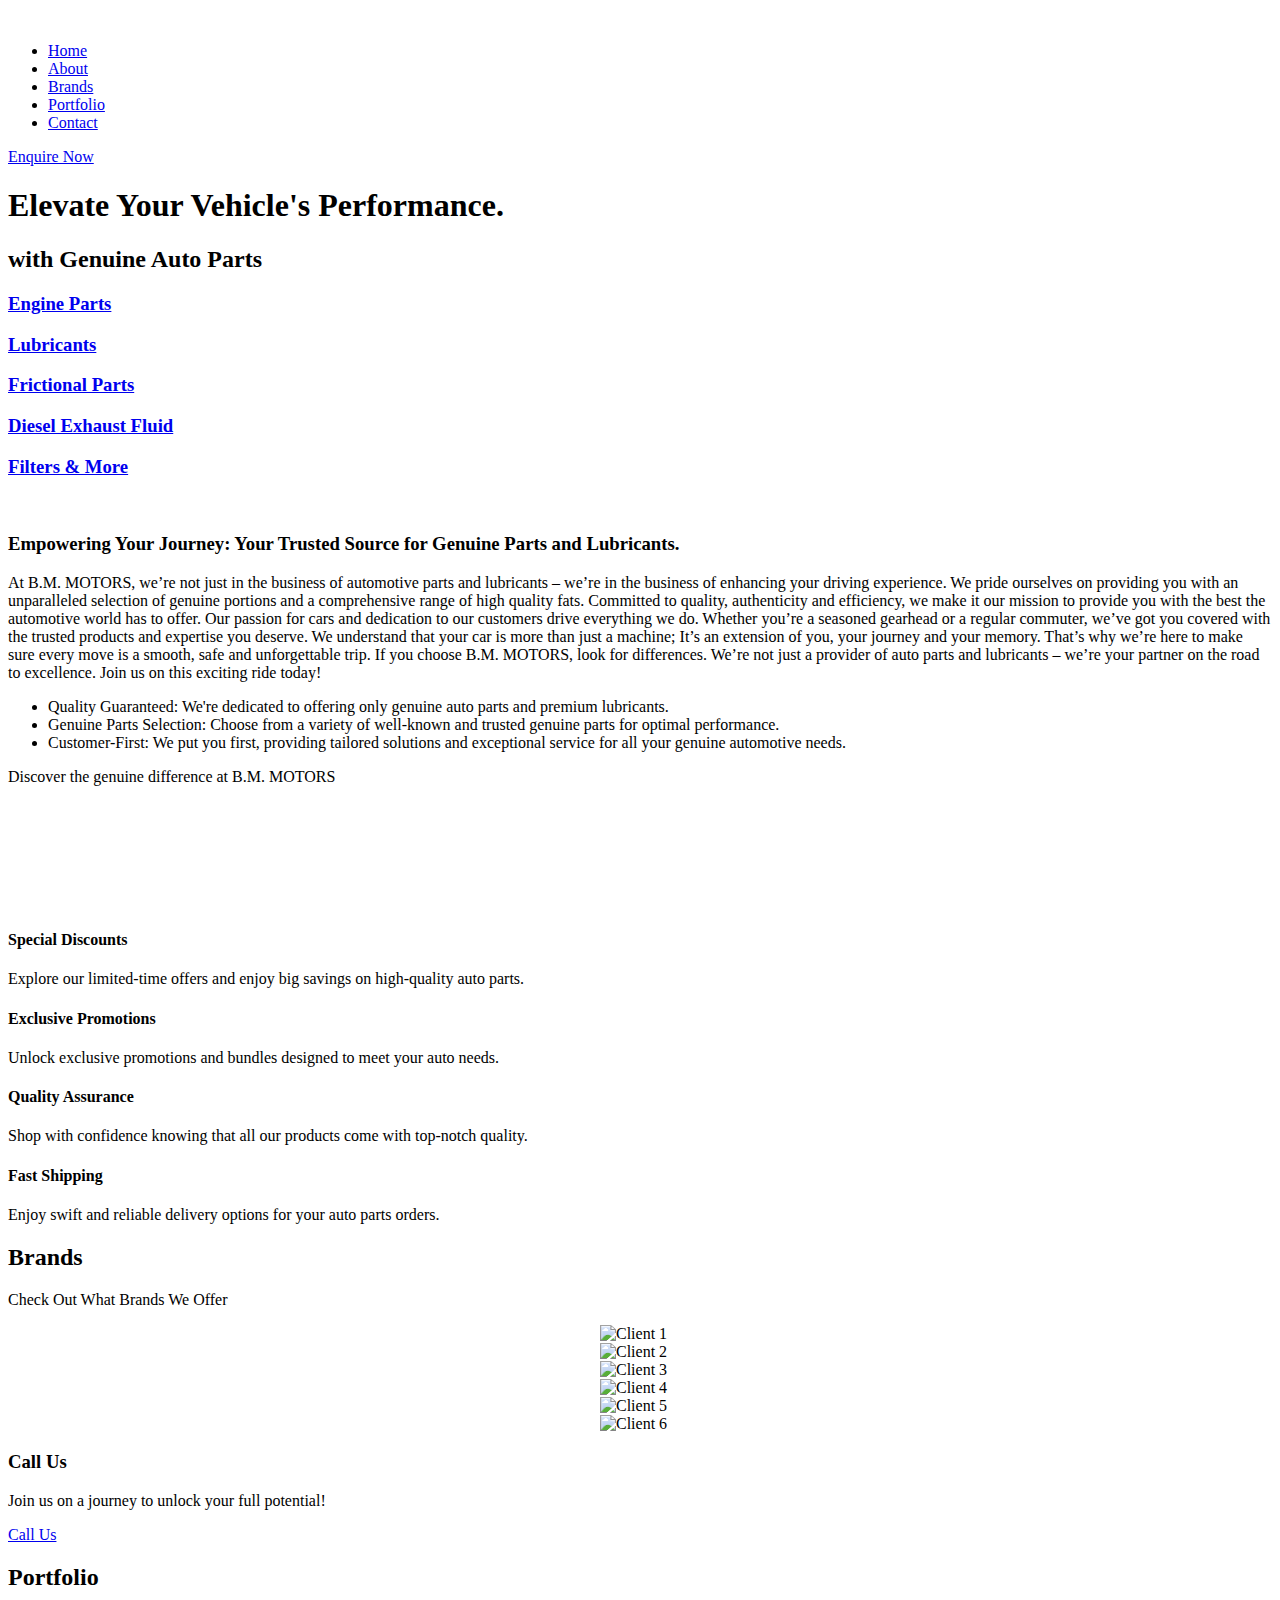
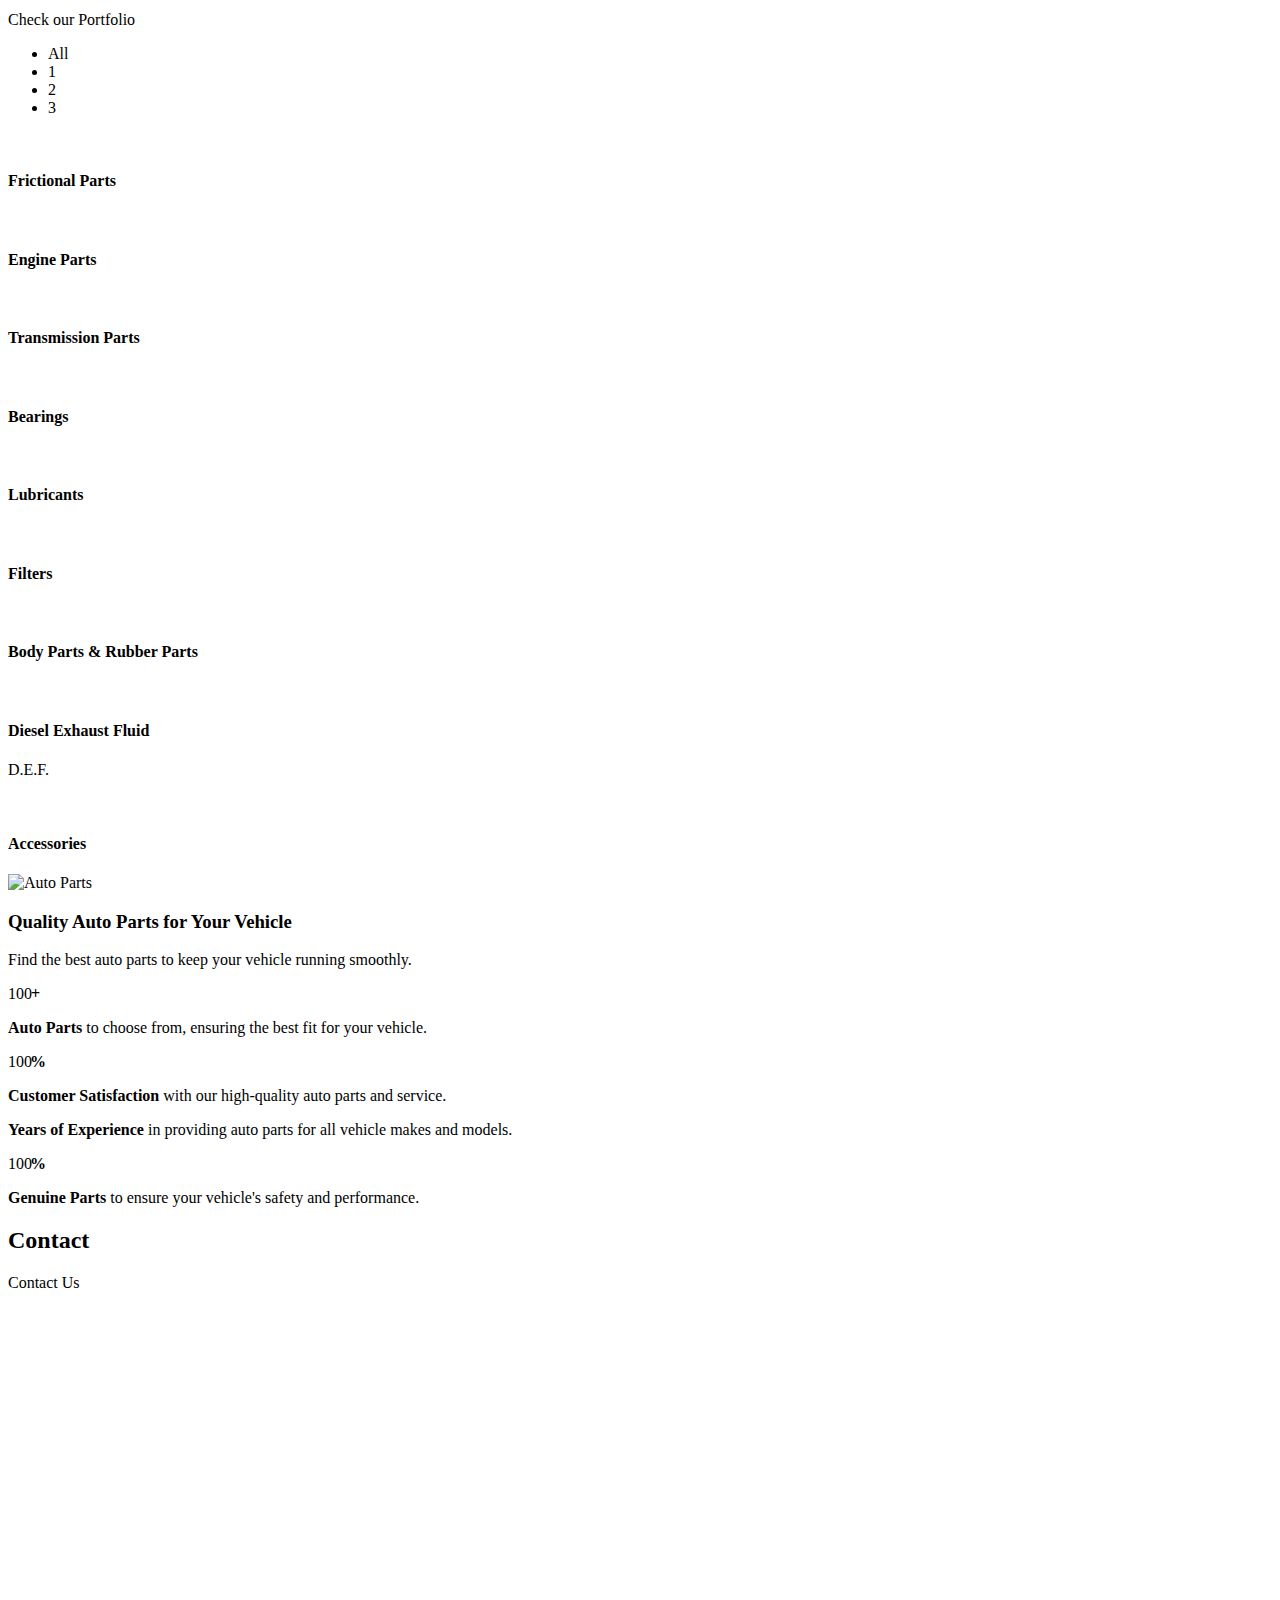
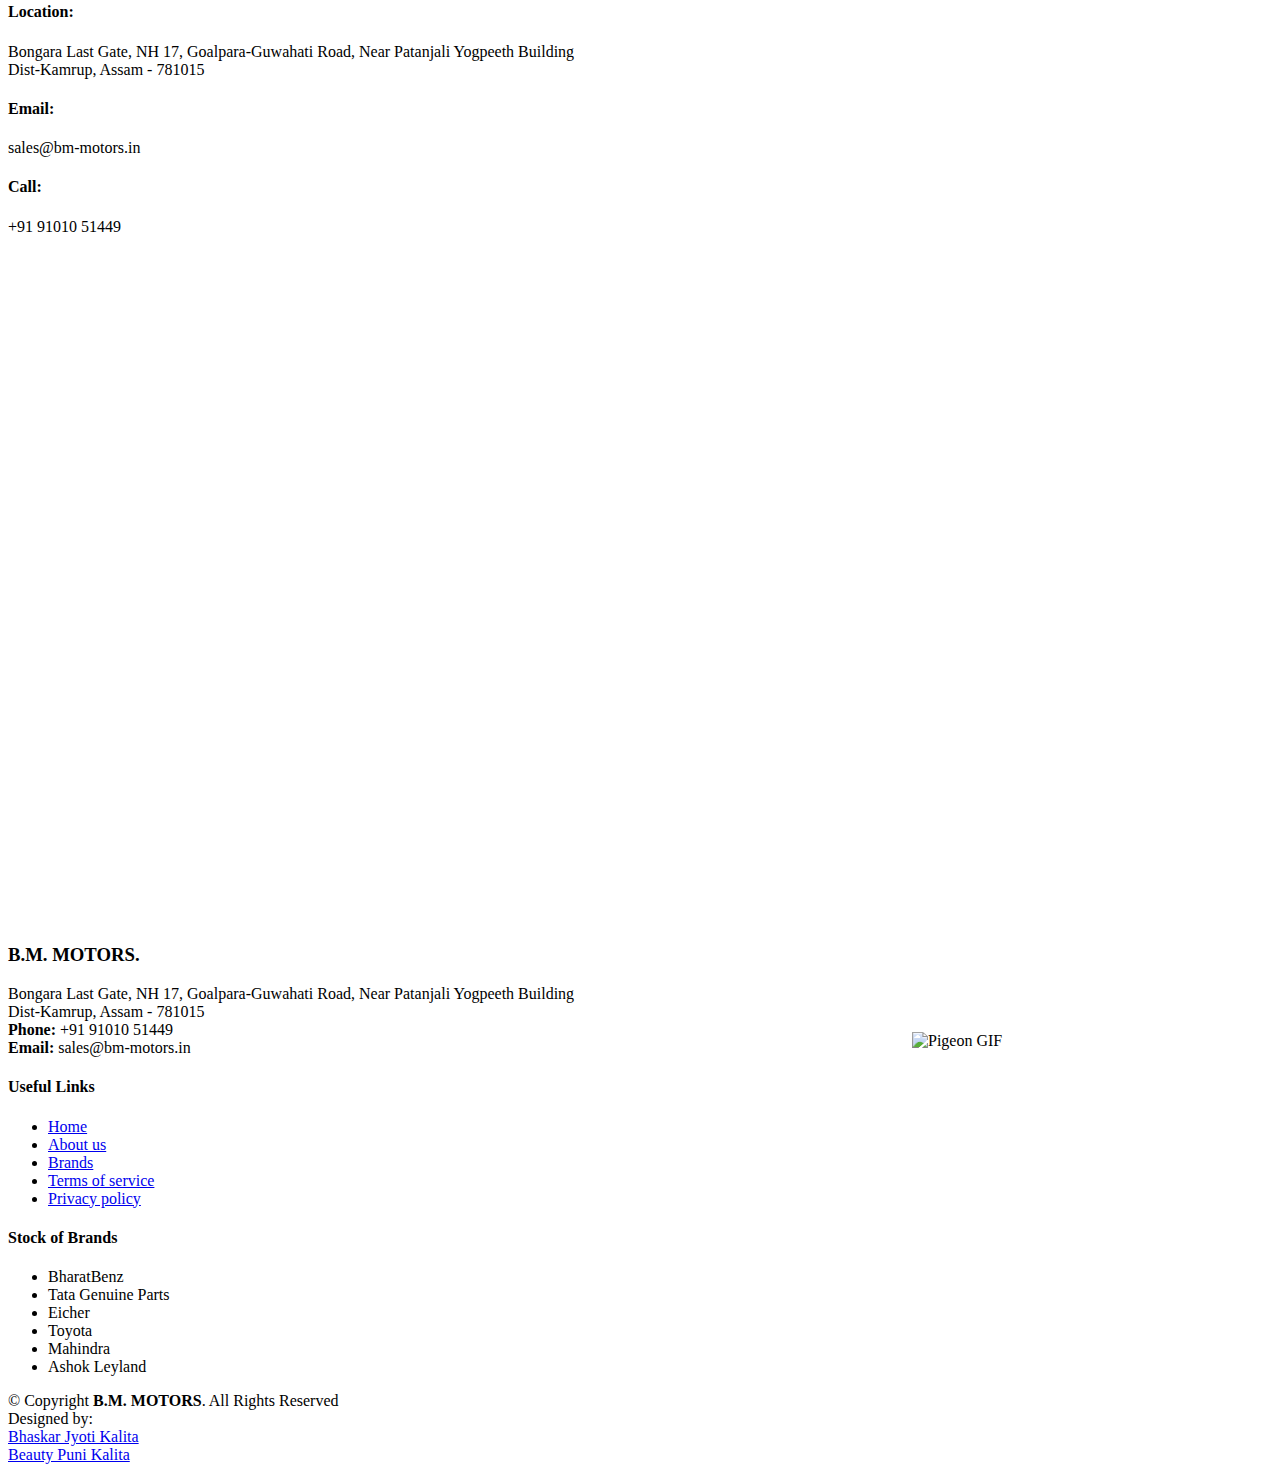
==== index.html @ 02e04e2a "Add files via upload" ====
<!DOCTYPE html>
<html lang="en">

<head>
  <meta charset="utf-8">
  <meta content="width=device-width, initial-scale=1.0" name="viewport">

  <title>B.M. MOTORS</title>
  <meta content="All Genuine Parts for your vehicle's need" name="description">
  <meta content="auto parts,tata,mahindra,genuine parts" name="keywords">

  <!-- Favicons -->
  <link href="assets/img/favicon.png" rel="icon">
  <link href="assets/img/apple-touch-icon.png" rel="apple-touch-icon">

  <!-- Google Fonts -->
  <link href="https://fonts.googleapis.com/css?family=Open+Sans:300,300i,400,400i,600,600i,700,700i|Raleway:300,300i,400,400i,500,500i,600,600i,700,700i|Poppins:300,300i,400,400i,500,500i,600,600i,700,700i" rel="stylesheet">

  <!-- Vendor CSS Files -->
  <link href="assets/vendor/aos/aos.css" rel="stylesheet">
  <link href="assets/vendor/bootstrap/css/bootstrap.min.css" rel="stylesheet">
  <link href="assets/vendor/bootstrap-icons/bootstrap-icons.css" rel="stylesheet">
  <link href="assets/vendor/boxicons/css/boxicons.min.css" rel="stylesheet">
  <link href="assets/vendor/glightbox/css/glightbox.min.css" rel="stylesheet">
  <link href="assets/vendor/remixicon/remixicon.css" rel="stylesheet">
  <link href="assets/vendor/swiper/swiper-bundle.min.css" rel="stylesheet">

  <!-- Template Main CSS File -->
  <link href="assets/css/style.css" rel="stylesheet">

  <!-- =======================================================
  * Template Name: Gp
  * Updated: Sep 18 2023 with Bootstrap v5.3.2
  * Template URL: https://bootstrapmade.com/gp-free-multipurpose-html-bootstrap-template/
  * Author: BootstrapMade.com
  * License: https://bootstrapmade.com/license/
  ======================================================== -->
</head>

<body>

  <!-- ======= Header ======= -->
  <header id="header" class="fixed-top ">
    <div class="container d-flex align-items-center justify-content-lg-between">

      <!--h1 class="logo me-auto me-lg-0"><a href="index.html">B.M. MOTORS<span>.</span></a></h1-->
      <!-- Uncomment below if you prefer to use an image logo -->
      <a href="index.html" class="logo me-auto me-lg-0"><img src="assets/img/logo.png" alt="" class="img-fluid"></a>

      <nav id="navbar" class="navbar order-last order-lg-0">
        <ul>
          <li><a class="nav-link scrollto active" href="#hero">Home</a></li>
          <li><a class="nav-link scrollto" href="#about">About</a></li>
          <li><a class="nav-link scrollto" href="#brands">Brands</a></li>
          <li><a class="nav-link scrollto " href="#portfolio">Portfolio</a></li>
          <!--li><a class="nav-link scrollto" href="#team">Team</a></li-->
          <!--li class="dropdown"><a href="#"><span>More</span> <i class="bi bi-chevron-down"></i></a>
            <ul>
              <li><a href="#">Place Order</a></li-->
              <!--li class="dropdown"><a href="#"><span>Place Order</span> <i class="bi bi-chevron-right"></i></a>
                <ul>
                  <li><a href="#">Tata Genuine Parts</a></li>
                  <li><a href="#">BharatBenz</a></li>
                  <li><a href="#">Deep Drop Down 3</a></li>
                  <li><a href="#">Deep Drop Down 4</a></li>
                  <li><a href="#">Deep Drop Down 5</a></li>
                </ul>
              </li>
              <li><a href="#">Drop Down 2</a></li>
              <li><a href="#">Drop Down 3</a></li>
              <li><a href="#">Drop Down 4</a></li>
            </ul>
          </li-->
          <li><a class="nav-link scrollto" href="#contact">Contact</a></li>
        </ul>
        <i class="bi bi-list mobile-nav-toggle"></i>
      </nav><!-- .navbar -->

      <a href="enquiry.html" class="get-started-btn scrollto">Enquire Now</a>

    </div>
  </header><!-- End Header -->

  

  <!-- ======= Hero Section ======= -->
  <section id="hero" class="d-flex align-items-center justify-content-center">
    <div class="container" data-aos="fade-up">

      <div class="row justify-content-center" data-aos="fade-up" data-aos-delay="150">
        <div class="col-xl-6 col-lg-8">
          <h1>Elevate Your Vehicle's Performance<span>.</span></h1>
          <h2>with Genuine Auto Parts</h2>
        </div>
      </div>

      <div class="row gy-4 mt-5 justify-content-center" data-aos="zoom-in" data-aos-delay="250">
        <div class="col-xl-2 col-md-4">
          <div class="icon-box">
            <i class="ri-store-line"></i>
            <h3><a href="enquiry.html">Engine Parts</a></h3>
          </div>
        </div>
        <div class="col-xl-2 col-md-4">
          <div class="icon-box">
            <i class="ri-bar-chart-box-line"></i>
            <h3><a href="enquiry.html">Lubricants</a></h3>
          </div>
        </div>
        <div class="col-xl-2 col-md-4">
          <div class="icon-box">
            <i class="ri-calendar-todo-line"></i>
            <h3><a href="enquiry.html">Frictional Parts</a></h3>
          </div>
        </div>
        <div class="col-xl-2 col-md-4">
          <div class="icon-box">
            <i class="ri-paint-brush-line"></i>
            <h3><a href="enquiry.html">Diesel Exhaust Fluid</a></h3>
          </div>
        </div>
        <div class="col-xl-2 col-md-4">
          <div class="icon-box">
            <i class="ri-database-2-line"></i>
            <h3><a href="enquiry.html">Filters & More</a></h3>
          </div>
        </div>
      </div>

    </div>
  </section><!-- End Hero -->

  <main id="main">

    <!-- ======= About Section ======= -->
    <section id="about" class="about">
      <div class="container" data-aos="fade-up">

        <div class="row">
          <div class="col-lg-6 order-1 order-lg-2" data-aos="fade-left" data-aos-delay="100">
            <img src="assets/img/about.jpg" class="img-fluid" alt="">
          </div>
          <div class="col-lg-6 pt-4 pt-lg-0 order-2 order-lg-1 content" data-aos="fade-right" data-aos-delay="100">
            <h3>Empowering Your Journey: Your Trusted Source for Genuine Parts and Lubricants.</h3>
            <p class="fst-italic">
              At B.M. MOTORS, we’re not just in the business of automotive parts and lubricants – we’re in the business of enhancing your driving experience. We pride ourselves on providing you with an unparalleled selection of genuine portions and a comprehensive range of high quality fats. Committed to quality, authenticity and efficiency, we make it our mission to provide you with the best the automotive world has to offer.
              Our passion for cars and dedication to our customers drive everything we do. Whether you’re a seasoned gearhead or a regular commuter, we’ve got you covered with the trusted products and expertise you deserve. We understand that your car is more than just a machine; It’s an extension of you, your journey and your memory. That’s why we’re here to make sure every move is a smooth, safe and unforgettable trip.
              If you choose B.M. MOTORS, look for differences. We’re not just a provider of auto parts and lubricants – we’re your partner on the road to excellence. Join us on this exciting ride today!
            </p>
            <ul>
              <li><i class="ri-check-double-line"></i> Quality Guaranteed: We're dedicated to offering only genuine auto parts and premium lubricants.</li>
              <li><i class="ri-check-double-line"></i> Genuine Parts Selection: Choose from a variety of well-known and trusted genuine parts for optimal performance.</li>
              <li><i class="ri-check-double-line"></i> Customer-First: We put you first, providing tailored solutions and exceptional service for all your genuine automotive needs.</li>
            </ul>
            <p>
              Discover the genuine difference at B.M. MOTORS
            </p>
          </div>
        </div>

      </div>
    </section><!-- End About Section -->

    <!-- ======= Clients Section ======= -->
    <section id="clients" class="clients">
      <div class="container" data-aos="zoom-in">

        <div class="clients-slider swiper">
          <div class="swiper-wrapper align-items-center">
            <div class="swiper-slide"><img src="assets/img/clients/client-1.png" class="img-fluid" alt=""></div>
            <div class="swiper-slide"><img src="assets/img/clients/client-2.png" class="img-fluid" alt=""></div>
            <div class="swiper-slide"><img src="assets/img/clients/client-3.png" class="img-fluid" alt=""></div>
            <div class="swiper-slide"><img src="assets/img/clients/client-4.png" class="img-fluid" alt=""></div>
            <div class="swiper-slide"><img src="assets/img/clients/client-5.png" class="img-fluid" alt=""></div>
            <div class="swiper-slide"><img src="assets/img/clients/client-6.png" class="img-fluid" alt=""></div>
            <!--div class="swiper-slide"><img src="assets/img/clients/client-7.png" class="img-fluid" alt=""></div>
            <div class="swiper-slide"><img src="assets/img/clients/client-8.png" class="img-fluid" alt=""></div-->
          </div>
          <div class="swiper-pagination"></div>
        </div>

      </div>
    </section><!-- End Clients Section -->

    <!-- ======= Features Section ======= -->
    <section id="promotions" class="promotions">
      <div class="container" data-aos="fade-up">

        <div class="row">
          <div class="image col-lg-6" style='background-image: url("assets/img/features.jpg"); background-size: cover;' data-aos="fade-right"></div>
          <div class="col-lg-6" data-aos="fade-left" data-aos-delay="100">
            <div class="icon-box mt-5 mt-lg-0" data-aos="zoom-in" data-aos-delay="150">
              <i class="bx bx-discount"></i>
              <h4>Special Discounts</h4>
              <p>Explore our limited-time offers and enjoy big savings on high-quality auto parts.</p>
            </div>
            <div class="icon-box mt-5" data-aos="zoom-in" data-aos-delay="150">
              <i class="bx bx-gift"></i>
              <h4>Exclusive Promotions</h4>
              <p>Unlock exclusive promotions and bundles designed to meet your auto needs.</p>
            </div>
            <div class="icon-box mt-5" data-aos="zoom-in" data-aos-delay="150">
              <i class="bx bx-medal"></i>
              <h4>Quality Assurance</h4>
              <p>Shop with confidence knowing that all our products come with top-notch quality.</p>
            </div>
            <div class="icon-box mt-5" data-aos="zoom-in" data-aos-delay="150">
              <i class="bx bx-fast-ship"></i>
              <h4>Fast Shipping</h4>
              <p>Enjoy swift and reliable delivery options for your auto parts orders.</p>
            </div>
          </div>
        </div>

      </div>
    </section>

    <!-- ======= Brands Section ======= -->
    <section id="brands" class="Brands">
      <div class="container" data-aos="fade-up">

        <div class="section-title">
          <h2>Brands</h2>
          <p>Check Out What Brands We Offer</p>
        </div>

        <section id="features" class="features">
          <div class="container" data-aos="fade-up">
            <div class="row">
              <div class="col-lg-4 col-md-6 d-flex align-items-stretch" data-aos="zoom-in" data-aos-delay="100">
                <div class="icon-box">
                  <div class="icon">
                    <img src="assets/img/clients/client-1.png" alt="Client 1" class="client-logo">
                  </div>
                </div>
              </div>
        
              <div class="col-lg-4 col-md-6 d-flex align-items-stretch" data-aos="zoom-in" data-aos-delay="200">
                <div class="icon-box">
                  <div class="icon">
                    <img src="assets/img/clients/client-2.png" alt="Client 2" class="client-logo">
                  </div>
                </div>
              </div>
        
              <div class="col-lg-4 col-md-6 d-flex align-items-stretch" data-aos="zoom-in" data-aos-delay="300">
                <div class="icon-box">
                  <div class="icon">
                    <img src="assets/img/clients/client-3.png" alt="Client 3" class="client-logo">
                  </div>
                </div>
              </div>
              
              <div class="col-lg-4 col-md-6 d-flex align-items-stretch" data-aos="zoom-in" data-aos-delay="300">
                <div class="icon-box">
                  <div class="icon">
                    <img src="assets/img/clients/client-4.png" alt="Client 4" class="client-logo">
                  </div>
                </div>
              </div>
              
              <div class="col-lg-4 col-md-6 d-flex align-items-stretch" data-aos="zoom-in" data-aos-delay="300">
                <div class="icon-box">
                  <div class="icon">
                    <img src="assets/img/clients/client-5.png" alt="Client 5" class="client-logo">
                  </div>
                </div>
              </div>

              <div class="col-lg-4 col-md-6 d-flex align-items-stretch" data-aos="zoom-in" data-aos-delay="300">
                <div class="icon-box">
                  <div class="icon">
                    <img src="assets/img/clients/client-6.png" alt="Client 6" class="client-logo">
                  </div>
                </div>
              </div>
            </div>
          </div>
        </section>
        
        <style>
          /* CSS for smaller logo size and centering */
          .client-logo {
            max-width: 80px; /* Adjust the maximum width as needed */
            height: auto;
            display: block;
            margin: 0 auto; /* Center the image horizontally */
          }
        </style>        
        
    <!-- End Parts Section -->

    <!-- ======= Cta Section ======= -->
    <section id="cta" class="cta">
      <div class="container" data-aos="zoom-in">

        <div class="text-center">
          <h3>Call Us</h3>
          <p>Join us on a journey to unlock your full potential!</p>
          <a class="cta-btn" href="tel:+919101051449">Call Us</a>
        </div>

      </div>
    </section><!-- End Cta Section -->

    <!-- ======= Portfolio Section ======= -->
    <section id="portfolio" class="portfolio">
      <div class="container" data-aos="fade-up">

        <div class="section-title">
          <h2>Portfolio</h2>
          <p>Check our Portfolio</p>
        </div>

        <div class="row" data-aos="fade-up" data-aos-delay="100">
          <div class="col-lg-12 d-flex justify-content-center">
            <ul id="portfolio-flters">
              <li data-filter="*" class="filter-active">All</li>
              <li data-filter=".filter-app">1</li>
              <li data-filter=".filter-card">2</li>
              <li data-filter=".filter-web">3</li>
            </ul>
          </div>
        </div>

        <div class="row portfolio-container" data-aos="fade-up" data-aos-delay="200">

          <div class="col-lg-4 col-md-6 portfolio-item filter-app">
            <div class="portfolio-wrap">
              <img src="assets/img/portfolio/portfolio-1.jpg" class="img-fluid" alt="">
              <div class="portfolio-info">
                <h4>Frictional Parts</h4>
                <!--p>1</p-->
                <div class="portfolio-links">
                  <a href="assets/img/portfolio/portfolio-1.jpg" data-gallery="portfolioGallery" class="portfolio-lightbox" title="Friction Parts"><i class="bx bx-plus"></i></a>
                  <a href="enquiry.html" title="More Details"><i class="bx bx-link"></i></a>
                </div>
              </div>
            </div>
          </div>

          <div class="col-lg-4 col-md-6 portfolio-item filter-web">
            <div class="portfolio-wrap">
              <img src="assets/img/portfolio/portfolio-2.jpg" class="img-fluid" alt="">
              <div class="portfolio-info">
                <h4>Engine Parts</h4>
                <div class="portfolio-links">
                  <a href="assets/img/portfolio/portfolio-2.jpg" data-gallery="portfolioGallery" class="portfolio-lightbox" title="Engine Parts"><i class="bx bx-plus"></i></a>
                  <a href="enquiry.html" title="More Details"><i class="bx bx-link"></i></a>
                </div>
              </div>
            </div>
          </div>

          <div class="col-lg-4 col-md-6 portfolio-item filter-app">
            <div class="portfolio-wrap">
              <img src="assets/img/portfolio/portfolio-3.jpg" class="img-fluid" alt="">
              <div class="portfolio-info">
                <h4>Transmission Parts</h4>
                <div class="portfolio-links">
                  <a href="assets/img/portfolio/portfolio-3.jpg" data-gallery="portfolioGallery" class="portfolio-lightbox" title="Transmission Parts"><i class="bx bx-plus"></i></a>
                  <a href="enquiry.html" title="More Details"><i class="bx bx-link"></i></a>
                </div>
              </div>
            </div>
          </div>

          <div class="col-lg-4 col-md-6 portfolio-item filter-card">
            <div class="portfolio-wrap">
              <img src="assets/img/portfolio/portfolio-4.jpg" class="img-fluid" alt="">
              <div class="portfolio-info">
                <h4>Bearings</h4>
                <div class="portfolio-links">
                  <a href="assets/img/portfolio/portfolio-4.jpg" data-gallery="portfolioGallery" class="portfolio-lightbox" title="Bearings"><i class="bx bx-plus"></i></a>
                  <a href="enquiry.html" title="More Details"><i class="bx bx-link"></i></a>
                </div>
              </div>
            </div>
          </div>

          <div class="col-lg-4 col-md-6 portfolio-item filter-web">
            <div class="portfolio-wrap">
              <img src="assets/img/portfolio/portfolio-5.jpg" class="img-fluid" alt="">
              <div class="portfolio-info">
                <h4>Lubricants</h4>
                <div class="portfolio-links">
                  <a href="assets/img/portfolio/portfolio-5.jpg" data-gallery="portfolioGallery" class="portfolio-lightbox" title="Lubricants"><i class="bx bx-plus"></i></a>
                  <a href="enquiry.html" title="More Details"><i class="bx bx-link"></i></a>
                </div>
              </div>
            </div>
          </div>

          <div class="col-lg-4 col-md-6 portfolio-item filter-app">
            <div class="portfolio-wrap">
              <img src="assets/img/portfolio/portfolio-6.jpg" class="img-fluid" alt="">
              <div class="portfolio-info">
                <h4>Filters</h4>
                <div class="portfolio-links">
                  <a href="assets/img/portfolio/portfolio-6.jpg" data-gallery="portfolioGallery" class="portfolio-lightbox" title="Filters"><i class="bx bx-plus"></i></a>
                  <a href="enquiry.html" title="More Details"><i class="bx bx-link"></i></a>
                </div>
              </div>
            </div>
          </div>

          <div class="col-lg-4 col-md-6 portfolio-item filter-card">
            <div class="portfolio-wrap">
              <img src="assets/img/portfolio/portfolio-7.jpg" class="img-fluid" alt="">
              <div class="portfolio-info">
                <h4>Body Parts & Rubber Parts</h4>
                <div class="portfolio-links">
                  <a href="assets/img/portfolio/portfolio-7.jpg" data-gallery="portfolioGallery" class="portfolio-lightbox" title="Body Parts & Rubber Parts"><i class="bx bx-plus"></i></a>
                  <a href="enquiry.html" title="More Details"><i class="bx bx-link"></i></a>
                </div>
              </div>
            </div>
          </div>

          <div class="col-lg-4 col-md-6 portfolio-item filter-card">
            <div class="portfolio-wrap">
              <img src="assets/img/portfolio/portfolio-8.jpg" class="img-fluid" alt="">
              <div class="portfolio-info">
                <h4>Diesel Exhaust Fluid</h4>
                <p>D.E.F.</p>
                <div class="portfolio-links">
                  <a href="assets/img/portfolio/portfolio-8.jpg" data-gallery="portfolioGallery" class="portfolio-lightbox" title="Diesel Exhaust Fluid"><i class="bx bx-plus"></i></a>
                  <a href="enquiry.html" title="More Details"><i class="bx bx-link"></i></a>
                </div>
              </div>
            </div>
          </div>

          <div class="col-lg-4 col-md-6 portfolio-item filter-web">
            <div class="portfolio-wrap">
              <img src="assets/img/portfolio/portfolio-9.jpg" class="img-fluid" alt="">
              <div class="portfolio-info">
                <h4>Accessories</h4>
                <div class="portfolio-links">
                  <a href="assets/img/portfolio/portfolio-9.jpg" data-gallery="portfolioGallery" class="portfolio-lightbox" title="Accessories"><i class="bx bx-plus"></i></a>
                  <a href="enquiry.html" title="More Details"><i class="bx bx-link"></i></a>
                </div>
              </div>
            </div>
          </div>

        </div>

      </div>
    </section><!-- End Portfolio Section -->

    <!-- ======= Counts Section ======= -->
    <section id="counts" class="counts">
      <div class="container" data-aos="fade-up">
    
        <div class="row no-gutters">
          <div class="col-xl-5 d-flex align-items-stretch justify-content-center justify-content-lg-start" data-aos="fade-right" data-aos-delay="100">
            <!-- Replace this with an image of auto parts or a related image -->
            <img src="assets/img/auto-parts.jpg" alt="Auto Parts" class="auto-parts-image">
          </div>
          <div class="col-xl-7 ps-4 ps-lg-5 pe-4 pe-lg-1 d-flex align-items-stretch" data-aos="fade-left" data-aos-delay="100">
            <div class="content d-flex flex-column justify-content-center">
              <h3>Quality Auto Parts for Your Vehicle</h3>
              <p>
                Find the best auto parts to keep your vehicle running smoothly.
              </p>
              <div class="row">
                <div class="col-md-6 d-md-flex align-items-md-stretch">
                  <div class="count-box">
                    <i class="bi bi-gear"></i>
                    <span data-purecounter-start="0" data-purecounter-end="5000" data-purecounter-duration="2" class="purecounter" style="display: inline-block;">100</span><span style="display: inline-block; font-weight: bold; font-size: inherit; margin-left: -1px;">+</span>
                    <p><strong>Auto Parts</strong> to choose from, ensuring the best fit for your vehicle.</p>
                  </div>
                </div>
    
                <div class="col-md-6 d-md-flex align-items-md-stretch">
                  <div class="count-box">
                    <i class="bi bi-check2-all"></i>
                    <span data-purecounter-start="0" data-purecounter-end="100" data-purecounter-duration="2" class="purecounter" style="display: inline-block;">100</span><span style="display: inline-block; font-weight: bold; font-size: inherit; margin-left: -2px;">%</span> 
                    <p><strong>Customer Satisfaction</strong> with our high-quality auto parts and service.</p>
                  </div>
                </div>
    
                <div class="col-md-6 d-md-flex align-items-md-stretch">
                  <div class="count-box">
                    <i class="bi bi-wrench"></i>
                    <span data-purecounter-start="0" data-purecounter-end="25" data-purecounter-duration="4" class="purecounter"></span>
                    <p><strong>Years of Experience</strong> in providing auto parts for all vehicle makes and models.</p>
                  </div>
                </div>
    
                <div class="col-md-6 d-md-flex align-items-md-stretch">
                  <div class="count-box">
                    <i class="bi bi-shield"></i>
                    <span data-purecounter-start="0" data-purecounter-end="100" data-purecounter-duration="2" class="purecounter" style="display: inline-block;">100</span><span style="display: inline-block; font-weight: bold; font-size: inherit; margin-left: -2px;">%</span>
                    <p><strong>Genuine Parts</strong> to ensure your vehicle's safety and performance.</p>
                  </div>
                </div>
              </div>
            </div><!-- End .content-->
          </div>
        </div>
    
      </div>
    </section><!-- End Counts Section -->

    <!-- ======= Testimonials Section ======= -->
    <!--section id="offers" class="offers">
      <div class="container" data-aos="zoom-in">
    
        <div class="offers-slider swiper" style='background-image: url("assets/img/testimonials-bg.jpg");'>
          <div class="swiper-wrapper">   
            <div class="swiper-slide">
              <div class="offer-item">
                <img src="assets/img/offers/offer-1.jpg" class="offer-img" alt="">
                <h3>Special Discount</h3>
                <p>Get up to 30% off on selected items. Limited time offer!</p>
                <a href="#" class="btn btn-primary">View Offer</a>
              </div>
            </div>
    
            <div class="swiper-slide">
              <div class="offer-item">
                <img src="assets/img/offers/offer-2.jpg" class="offer-img" alt="">
                <h3>New Arrivals</h3>
                <p>Discover our latest collection of fashion and accessories.</p>
                <a href="#" class="btn btn-primary">View Offer</a>
              </div>
            </div>
    
            <div class="swiper-slide">
              <div class="offer-item">
                <img src="assets/img/offers/offer-3.jpg" class="offer-img" alt="">
                <h3>Weekend Special</h3>
                <p>Enjoy the weekend with exclusive offers and promotions.</p>
                <a href="#" class="btn btn-primary">View Offer</a>
              </div>
            </div>
    
            <div class="swiper-slide">
              <div class="offer-item">
                <img src="assets/img/offers/offer-4.jpg" class="offer-img" alt="">
                <h3>Clearance Sale</h3>
                <p>Huge discounts on clearance items. Grab your favorites now!</p>
                <a href="#" class="btn btn-primary">View Offer</a>
              </div>
            </div>
    
            <div class="swiper-slide">
              <div class="offer-item">
                <img src="assets/img/offers/offer-5.jpg" class="offer-img" alt="">
                <h3>Summer Collection</h3>
                <p>Stay cool and stylish this summer with our latest collection.</p>
                <a href="#" class="btn btn-primary">View Offer</a>
              </div>
            </div>
          </div>
          <div class="swiper-pagination"></div>
        </div>
        
      </div>
    </section-->
    <!-- End Testimonials Section -->

    <!-- ======= Team Section ======= >
    <section id="team" class="team">
      <div class="container" data-aos="fade-up">

        <div class="section-title">
          <h2>Team</h2>
          <p>Check our Team</p>
        </div>

        <div class="row">

          <div class="col-lg-3 col-md-6 d-flex align-items-stretch">
            <div class="member" data-aos="fade-up" data-aos-delay="100">
              <div class="member-img">
                <img src="assets/img/team/team-1.jpg" class="img-fluid" alt="">
                <div class="social">
                  <a href=""><i class="bi bi-twitter"></i></a>
                  <a href=""><i class="bi bi-facebook"></i></a>
                  <a href=""><i class="bi bi-instagram"></i></a>
                  <a href=""><i class="bi bi-linkedin"></i></a>
                </div>
              </div>
              <div class="member-info">
                <h4>Walter White</h4>
                <span>Chief Executive Officer</span>
              </div>
            </div>
          </div>

          <div class="col-lg-3 col-md-6 d-flex align-items-stretch">
            <div class="member" data-aos="fade-up" data-aos-delay="200">
              <div class="member-img">
                <img src="assets/img/team/team-2.jpg" class="img-fluid" alt="">
                <div class="social">
                  <a href=""><i class="bi bi-twitter"></i></a>
                  <a href=""><i class="bi bi-facebook"></i></a>
                  <a href=""><i class="bi bi-instagram"></i></a>
                  <a href=""><i class="bi bi-linkedin"></i></a>
                </div>
              </div>
              <div class="member-info">
                <h4>Sarah Jhonson</h4>
                <span>Product Manager</span>
              </div>
            </div>
          </div>

          <div class="col-lg-3 col-md-6 d-flex align-items-stretch">
            <div class="member" data-aos="fade-up" data-aos-delay="300">
              <div class="member-img">
                <img src="assets/img/team/team-3.jpg" class="img-fluid" alt="">
                <div class="social">
                  <a href=""><i class="bi bi-twitter"></i></a>
                  <a href=""><i class="bi bi-facebook"></i></a>
                  <a href=""><i class="bi bi-instagram"></i></a>
                  <a href=""><i class="bi bi-linkedin"></i></a>
                </div>
              </div>
              <div class="member-info">
                <h4>William Anderson</h4>
                <span>CTO</span>
              </div>
            </div>
          </div>

          <div class="col-lg-3 col-md-6 d-flex align-items-stretch">
            <div class="member" data-aos="fade-up" data-aos-delay="400">
              <div class="member-img">
                <img src="assets/img/team/team-4.jpg" class="img-fluid" alt="">
                <div class="social">
                  <a href=""><i class="bi bi-twitter"></i></a>
                  <a href=""><i class="bi bi-facebook"></i></a>
                  <a href=""><i class="bi bi-instagram"></i></a>
                  <a href=""><i class="bi bi-linkedin"></i></a>
                </div>
              </div>
              <div class="member-info">
                <h4>Amanda Jepson</h4>
                <span>Accountant</span>
              </div>
            </div>
          </div>

        </div>

      </div>
    </section-->

    <!-- ======= Contact Section ======= -->
    <section id="contact" class="contact">
      <div class="container" data-aos="fade-up">

        <div class="section-title">
          <h2>Contact</h2>
          <p>Contact Us</p>
        </div>

        <div>
          <iframe style="border:0; width: 100%; height: 270px;" src="https://www.google.com/maps/embed?pb=!1m18!1m12!1m3!1d1791.6517892819286!2d91.56008063133248!3d26.0890071320277!2m3!1f0!2f0!3f0!3m2!1i1024!2i768!4f13.1!3m3!1m2!1s0x375a41a1a8c01595%3A0xa123fcb1b5046da1!2sB.M.%20Motors%20-%20Buy%20Tata%20Genuine%20Parts%2C%20BharatBenz%20Genuine%20Parts%2C%20Mahindra%2C%20Ashok%20Leyland%2C%20Eicher%20%26%20Toyota%20Genuine%20Parts!5e0!3m2!1sen!2sin!4v1697438132872!5m2!1sen!2sin" width="600" height="450" style="border:0;" allowfullscreen="" loading="lazy" referrerpolicy="no-referrer-when-downgrade"></iframe>
        </div>

        <div class="row mt-5">

          <div class="col-lg-4">
            <div class="info">
              <div class="address">
                <i class="bi bi-geo-alt"></i>
                <h4>Location:</h4>
                <p>
                  Bongara Last Gate, NH 17, Goalpara-Guwahati Road,
                  Near Patanjali Yogpeeth Building<br>
                  Dist-Kamrup, Assam - 781015
                </p>
              </div>

              <div class="email">
                <i class="bi bi-envelope"></i>
                <h4>Email:</h4>
                <p>sales@bm-motors.in</p>
              </div>

              <div class="phone">
                <i class="bi bi-phone"></i>
                <h4>Call:</h4>
                <p>+91 91010 51449</p>
              </div>

            </div>

          </div>

          <div class="col-lg-8 mt-5 mt-lg-0">

            <form>
              <iframe frameborder="0" style="height:670px;width:99%;border:none;" src='https://forms.zohopublic.in/bmmotors/form/ContactUs/formperma/Dz96cYEcim8qTBz24MAQOv_9mvgSD7uyJVK-2skJo-E'></iframe>
            </form>

          </div>

        </div>

      </div>
    </section><!-- End Contact Section -->

  </main><!-- End #main -->

  <!-- ======= Footer ======= -->
  <footer id="footer">
    <div class="footer-top">
      <div class="container">
        <div class="row">

          <div class="col-lg-3 col-md-6">
            <div class="footer-info">
              <h3>B.M. MOTORS<span>.</span></h3>
              <p>
                Bongara Last Gate, NH 17, Goalpara-Guwahati Road,
                Near Patanjali Yogpeeth Building<br>
                Dist-Kamrup, Assam - 781015<br>
                <strong>Phone:</strong> +91 91010 51449<br>
                <strong>Email:</strong> sales@bm-motors.in<br>
              </p>
              <div class="social-links mt-3">
                <a href="#" class="twitter"><i class="bx bxl-twitter"></i></a>
                <a href="#" class="facebook"><i class="bx bxl-facebook"></i></a>
                <a href="#" class="instagram"><i class="bx bxl-instagram"></i></a>
                <a href="#" class="google-plus"><i class="bx bxl-skype"></i></a>
                <a href="#" class="linkedin"><i class="bx bxl-linkedin"></i></a>
              </div>
            </div>
          </div>

          <div class="col-lg-2 col-md-6 footer-links">
            <h4>Useful Links</h4>
            <ul>
              <li><i class="bx bx-chevron-right"></i> <a href="#hero">Home</a></li>
              <li><i class="bx bx-chevron-right"></i> <a href="#about">About us</a></li>
              <li><i class="bx bx-chevron-right"></i> <a href="#brands">Brands</a></li>
              <li><i class="bx bx-chevron-right"></i> <a href="#">Terms of service</a></li>
              <li><i class="bx bx-chevron-right"></i> <a href="#">Privacy policy</a></li>
            </ul>
          </div>

          <div class="col-lg-3 col-md-6 footer-links">
            <h4>Stock of Brands</h4>
            <ul>
              <li><i class="bx bx-chevron-right"></i>BharatBenz</a></li>
              <li><i class="bx bx-chevron-right"></i>Tata Genuine Parts</a></li>
              <li><i class="bx bx-chevron-right"></i>Eicher</a></li>
              <li><i class="bx bx-chevron-right"></i>Toyota</a></li>
              <li><i class="bx bx-chevron-right"></i>Mahindra</a></li>
              <li><i class="bx bx-chevron-right"></i>Ashok Leyland</a></li>
            </ul>
          </div>

          <div class="col-lg-4" style="position: relative;">
            <img src="assets/img/pigeon.gif" alt="Pigeon GIF" style="width: 350px; height: 320px; position: absolute; bottom: 40px; right: 10px;">
        </div>
        </div>        
        </div>
      </div>
    </div>

    <div class="container">
      <div class="copyright">
        &copy; Copyright <strong><span>B.M. MOTORS</span></strong>. All Rights Reserved
      </div>
      <div class="credits">
        <!-- All the links in the footer should remain intact. -->
        <!-- You can delete the links only if you purchased the pro version. -->
        <!-- Licensing information: https://bootstrapmade.com/license/ -->
        <!-- Purchase the pro version with working PHP/AJAX contact form: https://bootstrapmade.com/gp-free-multipurpose-html-bootstrap-template/ -->
        Designed by:<br> <a href="#">Bhaskar Jyoti Kalita<br>
          Beauty Puni Kalita
        </a>
      </div>
    </div>
  </footer><!-- End Footer -->

  <div id="preloader"></div>
  <a href="#" class="back-to-top d-flex align-items-center justify-content-center"><i class="bi bi-arrow-up-short"></i></a>

  <!-- Vendor JS Files -->
  <script src="assets/vendor/purecounter/purecounter_vanilla.js"></script>
  <script src="assets/vendor/aos/aos.js"></script>
  <script src="assets/vendor/bootstrap/js/bootstrap.bundle.min.js"></script>
  <script src="assets/vendor/glightbox/js/glightbox.min.js"></script>
  <script src="assets/vendor/isotope-layout/isotope.pkgd.min.js"></script>
  <script src="assets/vendor/swiper/swiper-bundle.min.js"></script>
  <script src="assets/vendor/php-email-form/validate.js"></script>

  <!-- Template Main JS File -->
  <script src="assets/js/main.js"></script>

</body>

</html>
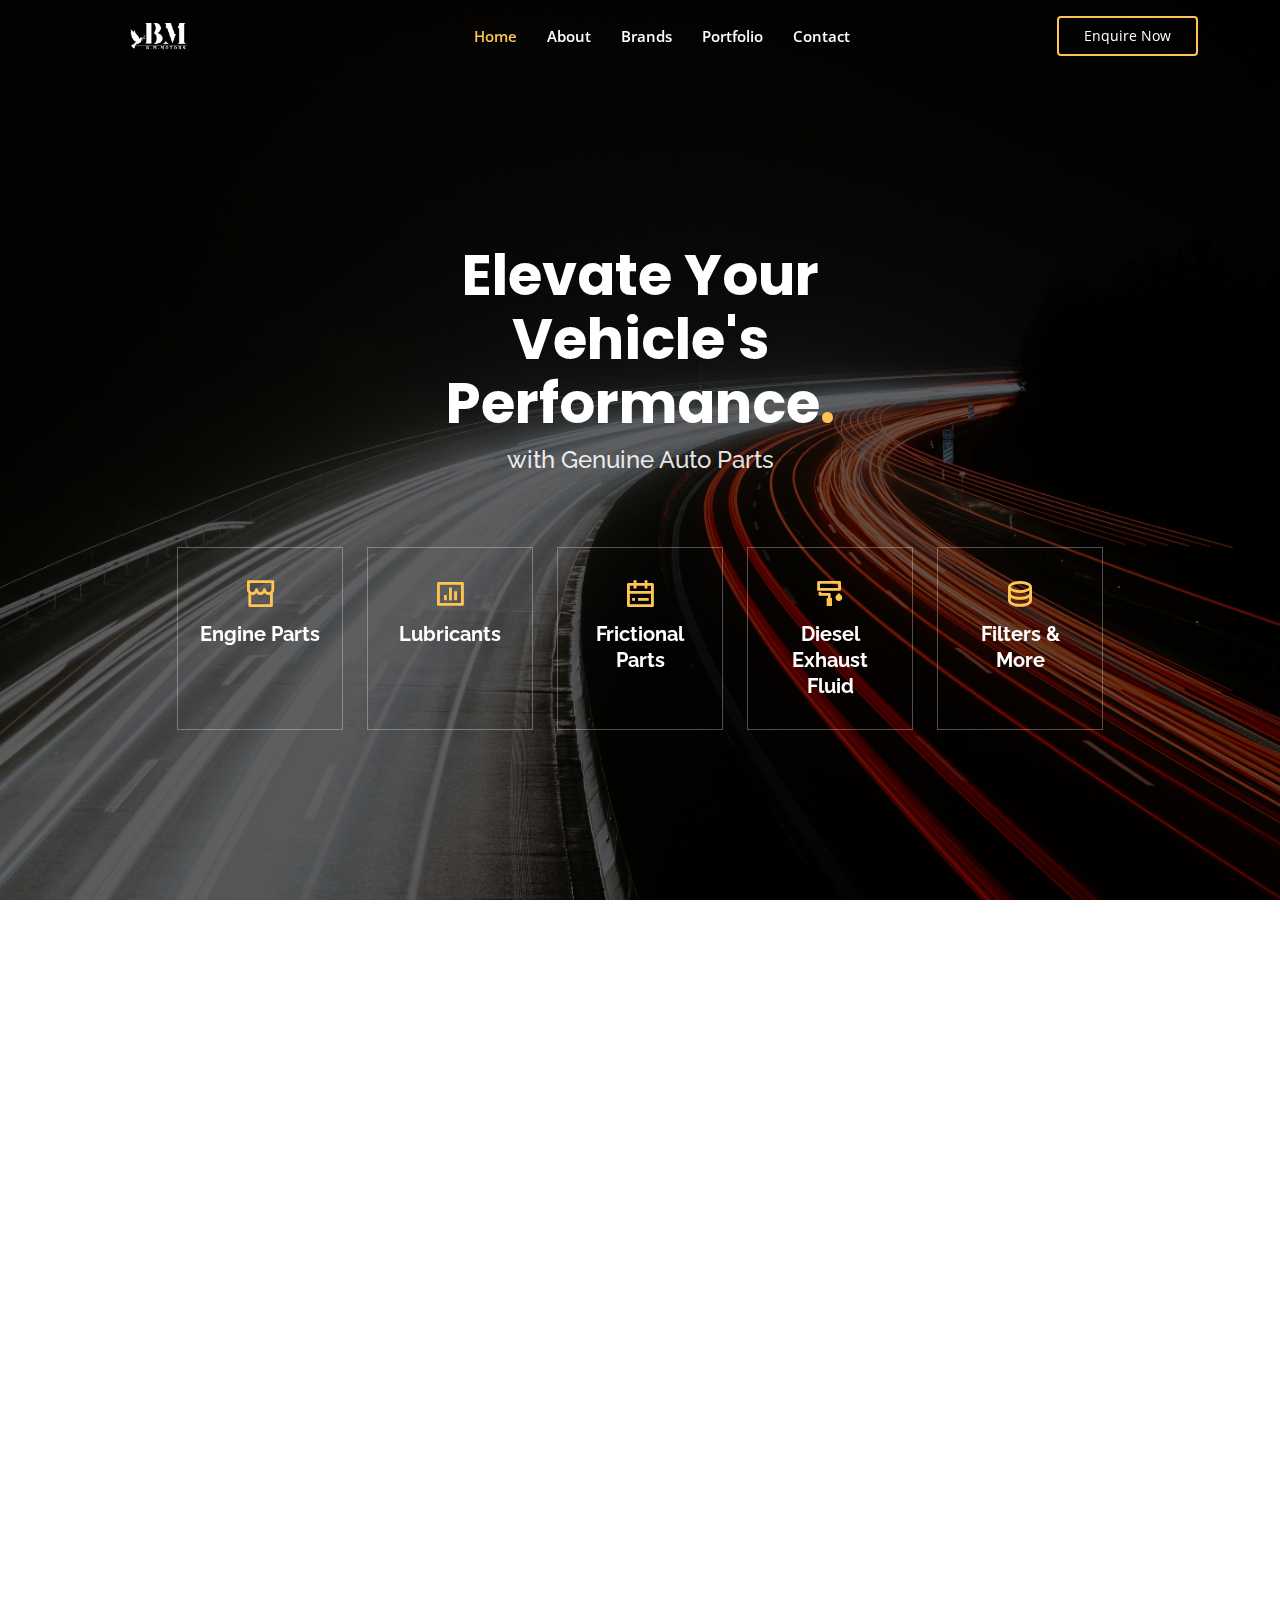
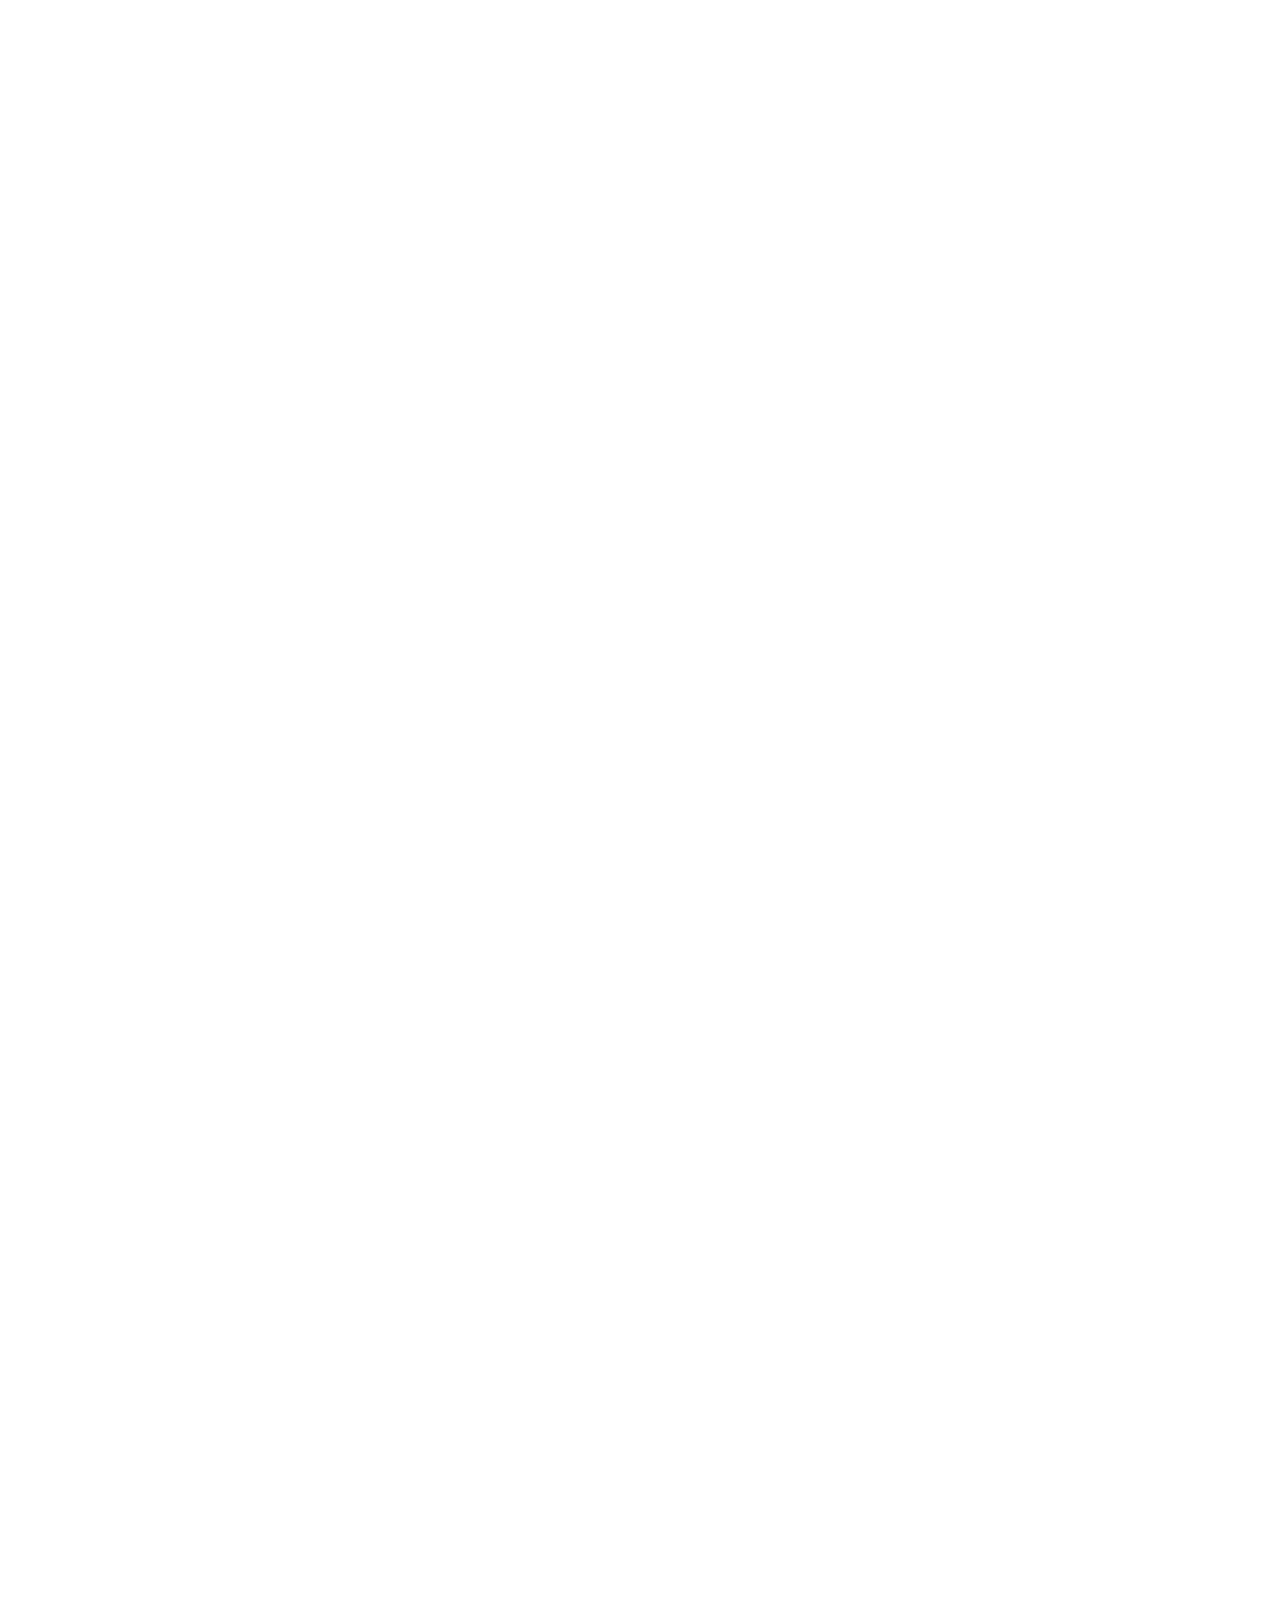
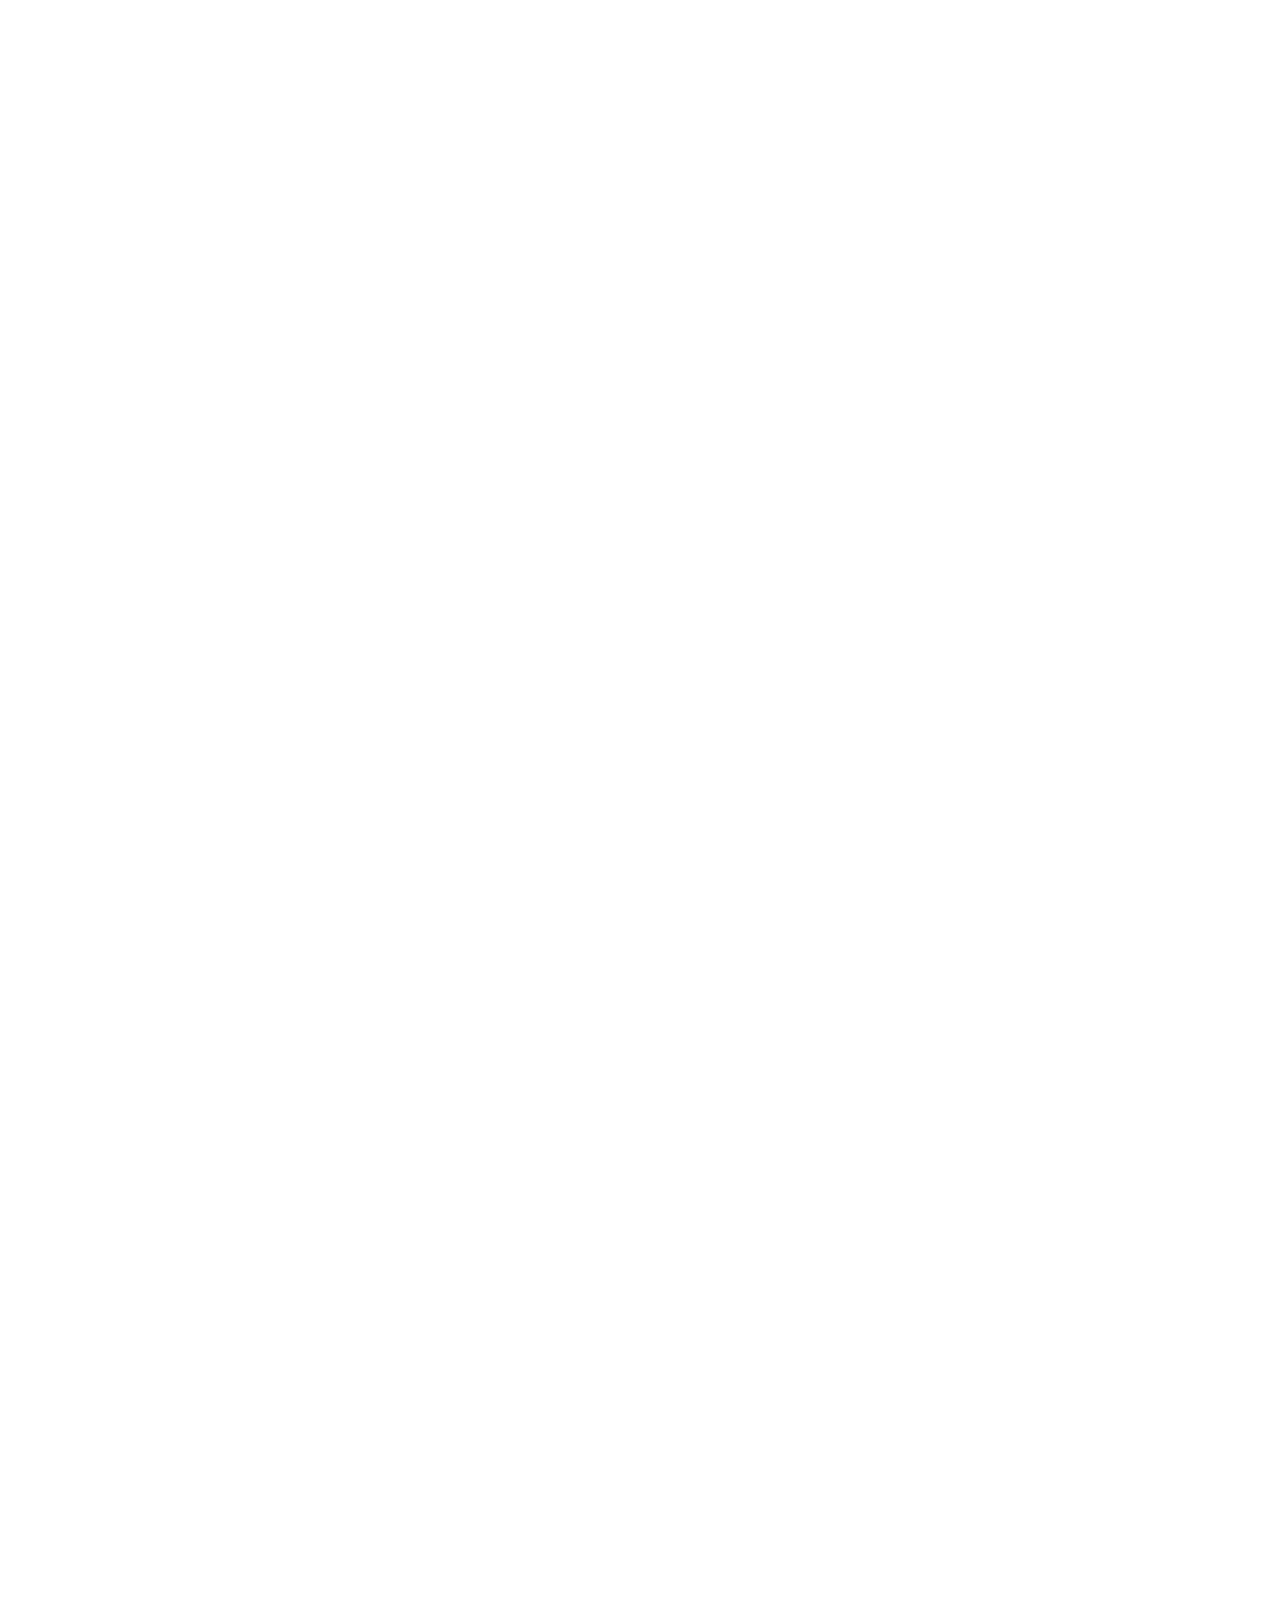
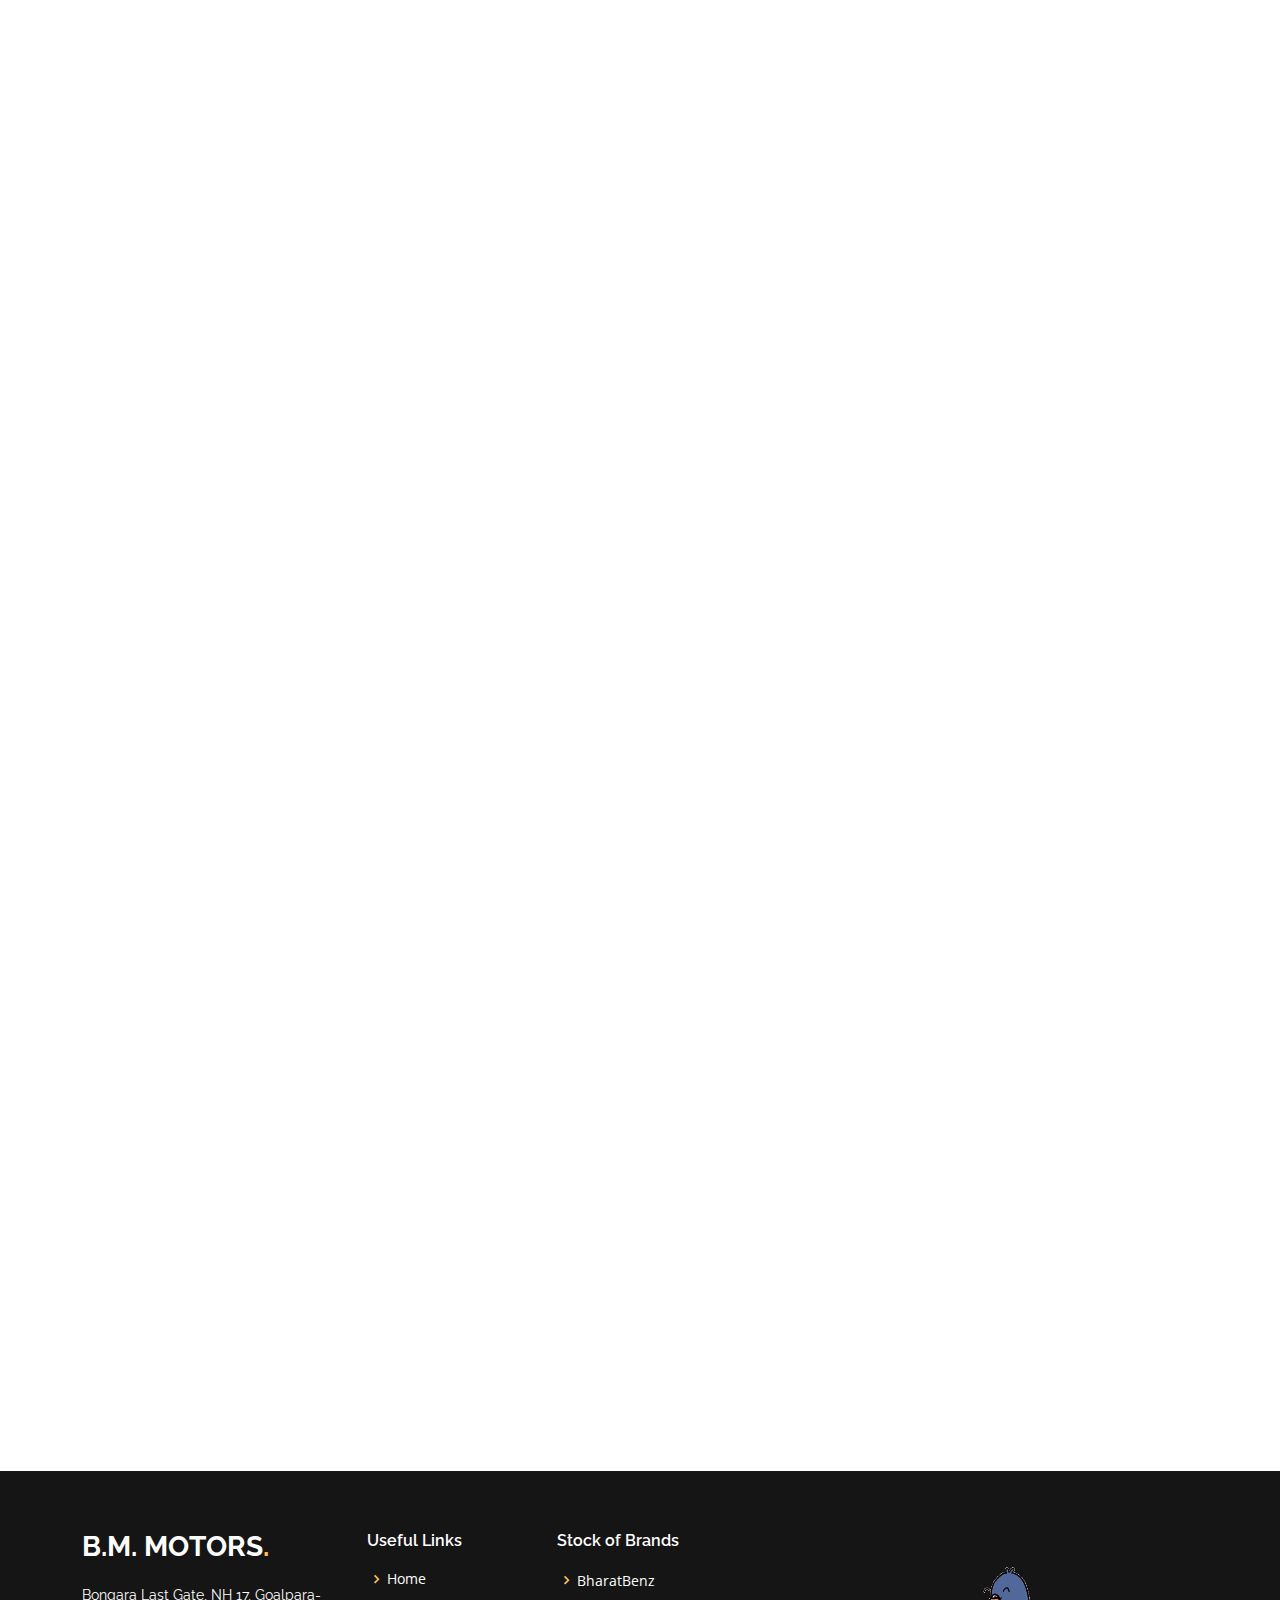
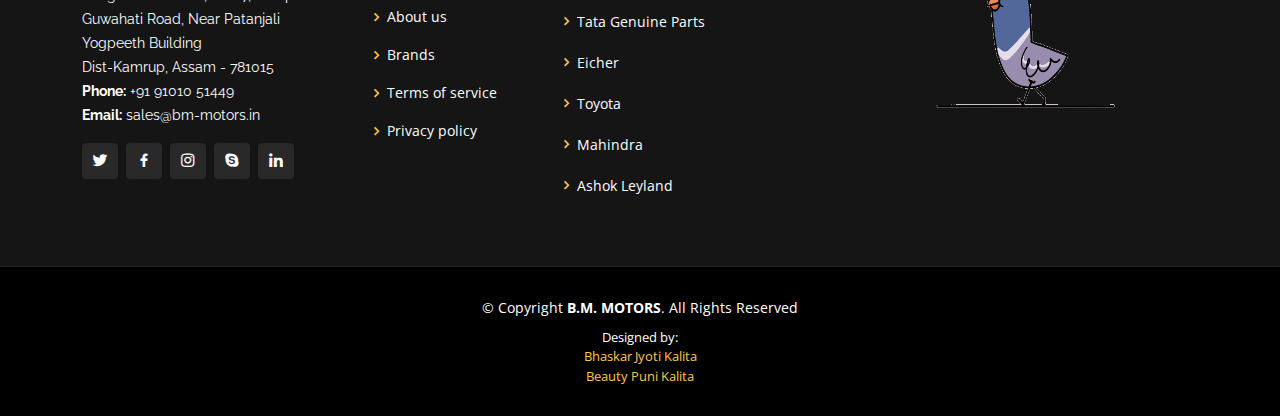
==== commit 574e1513: "Update index.html" ====
--- a/index.html
+++ b/index.html
@@ -5,7 +5,7 @@
   <meta charset="utf-8">
   <meta content="width=device-width, initial-scale=1.0" name="viewport">
 
-  <title>B.M. MOTORS</title>
+  <title>B.M. MOTORS - Buy Tata Genuine Parts, Bharatbenz, Mahindra, Eicher, Ashok Leyland & Toyota Genuine Spare Parts</title>
   <meta content="All Genuine Parts for your vehicle's need" name="description">
   <meta content="auto parts,tata,mahindra,genuine parts" name="keywords">
 
@@ -28,13 +28,6 @@
   <!-- Template Main CSS File -->
   <link href="assets/css/style.css" rel="stylesheet">
 
-  <!-- =======================================================
-  * Template Name: Gp
-  * Updated: Sep 18 2023 with Bootstrap v5.3.2
-  * Template URL: https://bootstrapmade.com/gp-free-multipurpose-html-bootstrap-template/
-  * Author: BootstrapMade.com
-  * License: https://bootstrapmade.com/license/
-  ======================================================== -->
 </head>
 
 <body>
@@ -798,4 +791,4 @@
 
 </body>
 
-</html>+</html>
